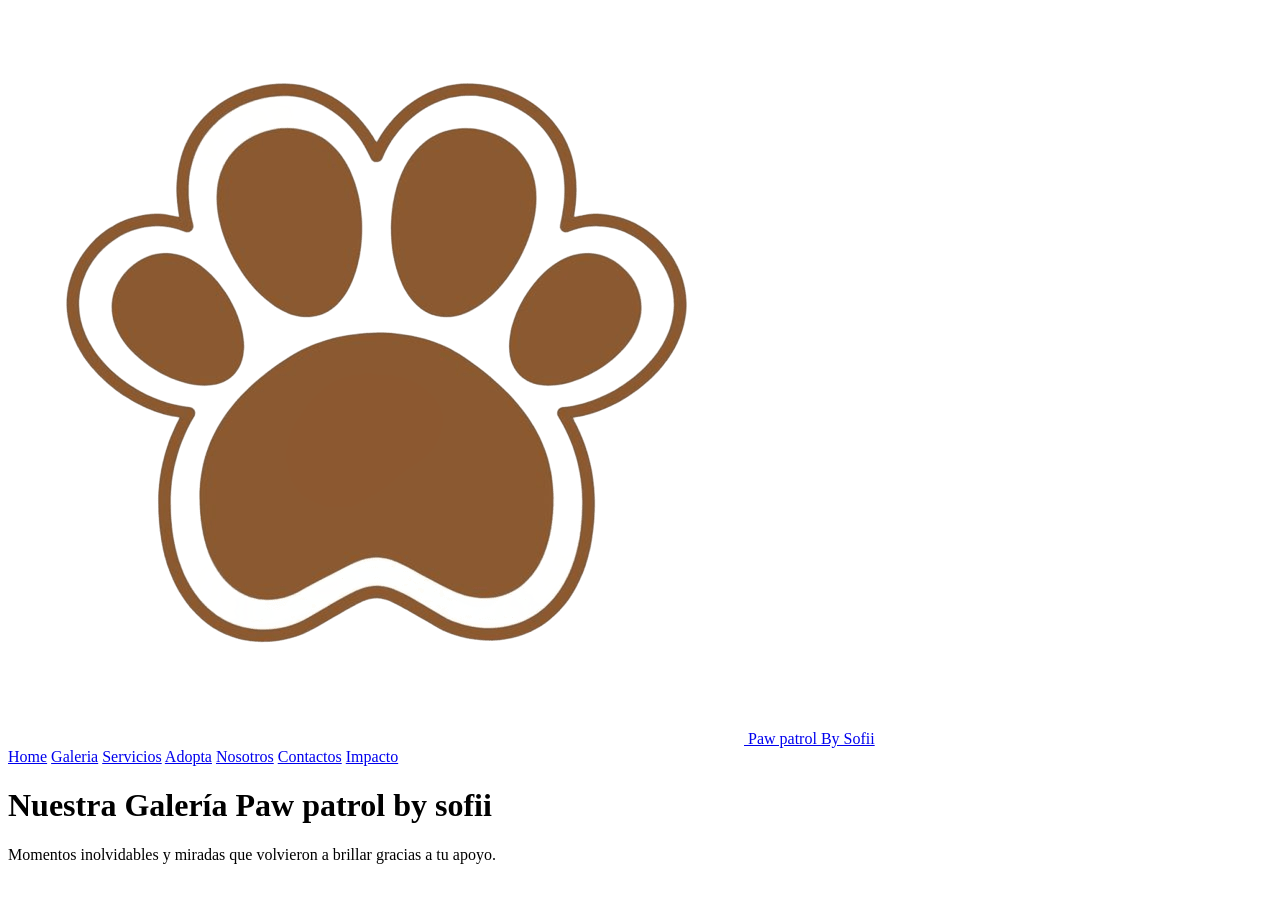
==== impacto-dog.html @ 15e70d33 "feat:agregue nuevo boton impacto" ====
<!DOCTYPE html>
<html lang="en">
<head>
    <meta charset="UTF-8">
    <meta name="viewport" content="width=device-width, initial-scale=1.0">
    <title>Impacto paw patrol by sofii</title>
    <link rel="stylesheet" href="impacto_dog.css">
</head>
<body>

    <nav class="menu-principal">
        <a class="logo" href="index (1).html">
            <img src="images/huellaaa.png" class="huella" alt="Huella"> Paw patrol By Sofii
        </a>
        <div class="menu-links">
            <a href="index.html">Home</a>
            <a href="index_galery.html#galeria">Galeria</a>
            <a href="index.html#servicios">Servicios</a>
            <a href="index_Adopta.html">Adopta</a>
            <a href="index.html#nosotros">Nosotros</a>
            <a href="index_formulario.html#contactos">Contactos</a>
            <a href="impacto-dog.html#impacto"> Impacto</a>
        </div>
    </nav>

    <main class="container">
        <h1 class="galeria">Nuestra Galería Paw patrol by sofii</h1>
        <p class="descripcion">
            Momentos inolvidables y miradas que volvieron a brillar gracias a tu apoyo.
        </p>

</body>
</html>
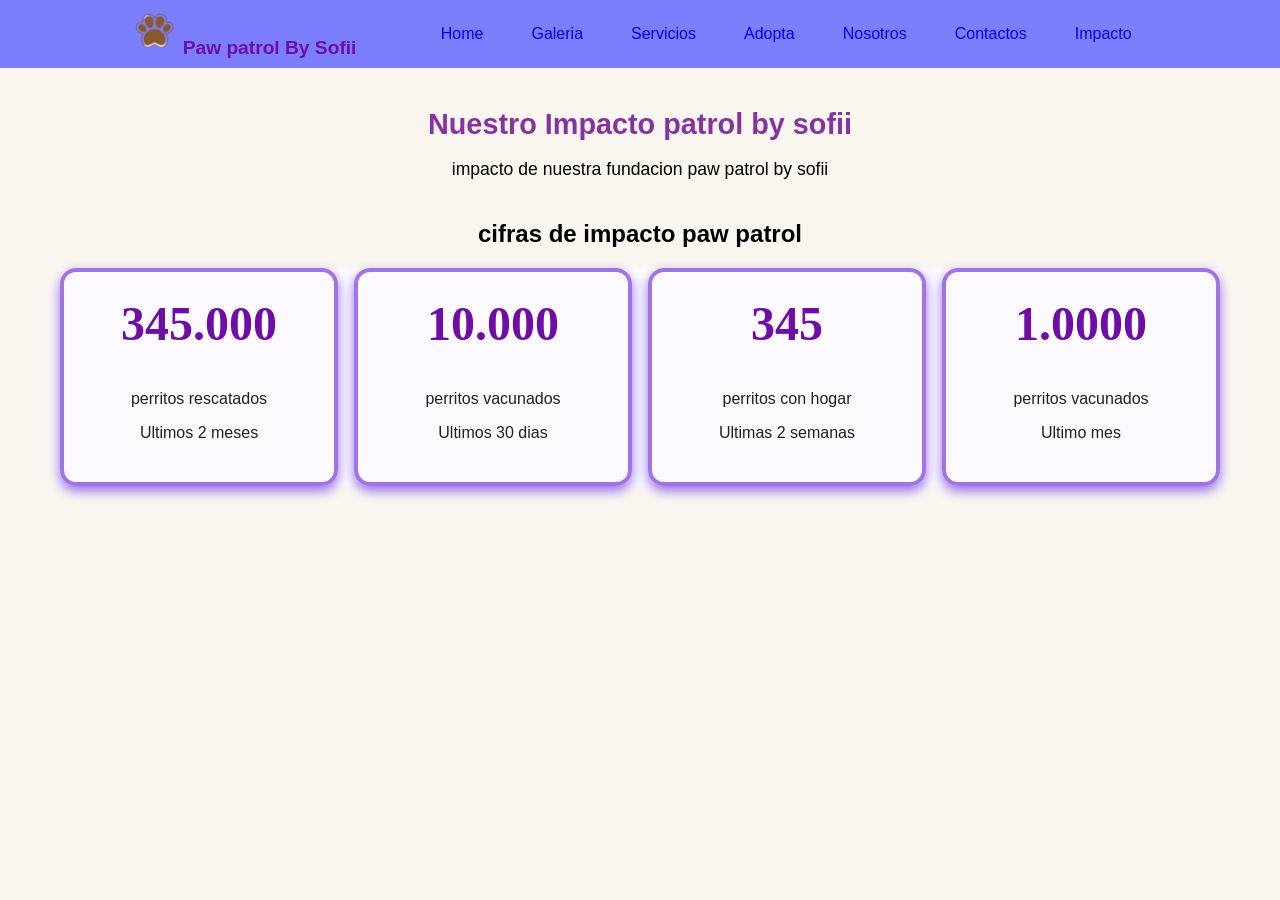
==== commit a0a4b92b: "feat:agregue tiempo de cartas" ====
--- a/impacto-dog.html
+++ b/impacto-dog.html
@@ -1,11 +1,13 @@
 <!DOCTYPE html>
 <html lang="en">
+
 <head>
     <meta charset="UTF-8">
     <meta name="viewport" content="width=device-width, initial-scale=1.0">
     <title>Impacto paw patrol by sofii</title>
     <link rel="stylesheet" href="impacto_dog.css">
 </head>
+
 <body>
 
     <nav class="menu-principal">
@@ -24,10 +26,35 @@
     </nav>
 
     <main class="container">
-        <h1 class="galeria">Nuestra Galería Paw patrol by sofii</h1>
+        <h1 class="impacto">Nuestro Impacto patrol by sofii</h1>
         <p class="descripcion">
-            Momentos inolvidables y miradas que volvieron a brillar gracias a tu apoyo.
+            impacto de nuestra fundacion paw patrol by sofii
         </p>
+        <section id="servicios" class="section container">
+            <h2> cifras de impacto paw patrol </h2>
+            <div class="cardd">
+                <article class="card1">
+                    <h2> 345.000 </h2>
+                    <p> perritos rescatados</p>
+                    <p class="tiempo"> Ultimos 2 meses </p>
+                </article>
+                <article class="card1">
+                    <h2>10.000</h2>
+                    <p>perritos vacunados</p>
+                    <p class="tiempo"> Ultimos 30 dias </p>
+                </article>
+                <article class="card1">
+                    <h2>345</h2>
+                    <p> perritos con hogar</p>
+                    <p class="tiempo"> Ultimas 2 semanas </p>
+                </article>
+                <article class="card1">
+                    <h2>1.0000</h2>
+                    <p>perritos vacunados</p>
+                    <p class="tiempo"> Ultimo mes </p>
+                </article>
+            </div>
+        </section>
+</body>
 
-</body>
 </html>
--- a/impacto_dog.css
+++ b/impacto_dog.css
@@ -0,0 +1,125 @@
+body {
+    box-sizing: border-box;
+    margin: 0;
+    font-family: Arial, Helvetica, sans-serif;
+    background-color:#f9f6f0
+}
+
+
+.menu-principal {
+    position: sticky;
+    top: 0;
+    display: flex;
+    justify-content: space-evenly;
+    align-items: center;
+    padding: 9px 5%;
+    background-color: #6c71ffe3;
+    color: rgb(110, 14, 165);
+    z-index: 10;
+}
+
+.logo {
+    color: rgb(110, 14, 165);
+    font-weight: bold;
+    text-decoration: none;
+    font-size: 1.2rem;
+}
+
+.menu-links {
+    display: flex;
+    gap: 16px;
+    flex-wrap: wrap;
+}
+
+.menu-links a {
+    padding: 8px 16px;
+    border-radius: 5px ;
+    text-decoration: none;
+    transition: background-color 0.3s ease;
+}
+
+.menu-links a:hover {
+    background-color: rgb(180, 128, 243);
+}
+.huella {
+    width: 45px;
+    height: 45px;
+}
+.container {
+    max-width: 1200px;
+    margin: 40px auto;
+    padding: 0 20px;
+    text-align: center;
+}
+
+.impacto {
+    font-size: 1.8rem;
+    color: #8632a0;
+    margin-bottom: 10px;
+}
+
+.descripcion {
+    font-size: 1.1rem;
+    color: #000000;
+    margin-bottom: 40px;
+}
+
+.cards {
+    display: flex;
+    gap: 2rem;
+    flex-wrap: wrap;
+}
+
+
+
+.card,
+.card1 {
+    flex: 1;
+    padding: 1.5rem;
+    border: 4px solid #a274e3;
+    border-radius: 16px;
+    box-shadow: 0 5px 12px #936eef;
+    transition: all 0.3s ease;
+}
+
+
+.cardd {
+    background-color: #fcfaff;
+    color: rgb(32, 31, 33);
+    font-family: Arial, Helvetica, sans-serif;
+    display: flex;
+    gap: 1rem;
+    justify-content: center;
+}
+
+
+.card:hover {
+    background-color: #bfaaff;
+    color: rgb(24, 23, 21);
+    transform: scale(1.06);
+}
+
+
+.card {
+    background-color: #fafaf8;
+    color: rgb(4, 4, 4);
+    font-family: Georgia, 'Times New Roman', Times, serif;
+    font-size: 1.1rem;
+    padding: 1.8rem;
+}
+
+.card1:hover {
+    background-color: rgb(208, 174, 249);
+    color: rgb(24, 23, 21);
+    transform: scale(1.06);
+}
+
+
+.card h2,
+.card1 h2{
+    color: rgb(110, 14, 165);
+    margin-top: 0;
+    font-size: 3.0rem;
+    text-align: center;
+    font-family: Georgia, 'Times New Roman', Times, serif;
+}
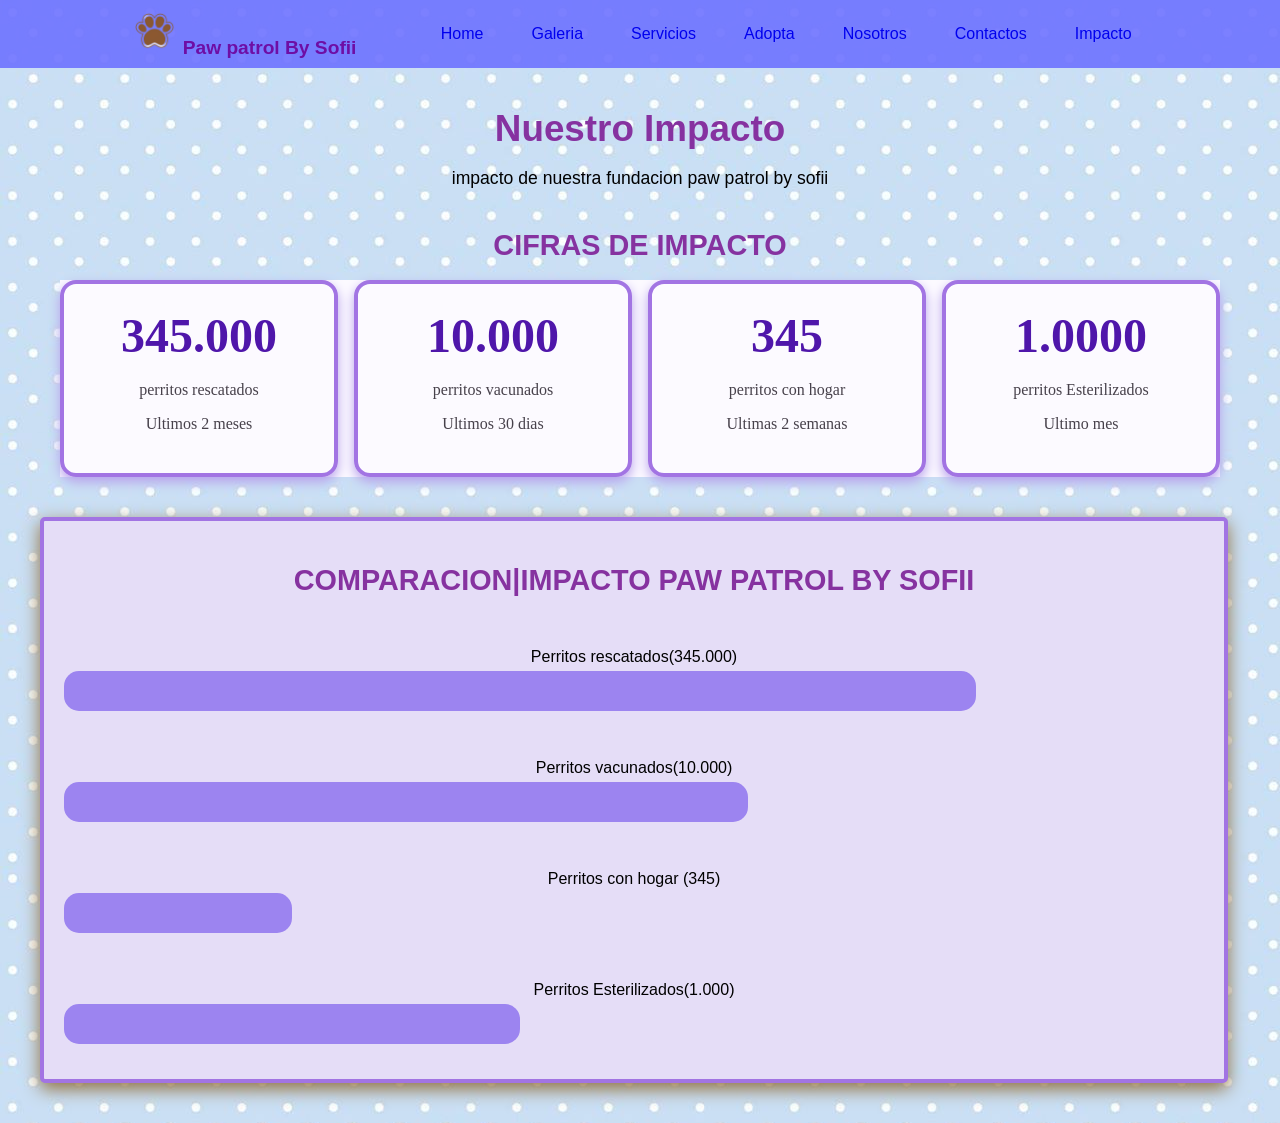
==== commit ce006199: "fixed:arregle tamaño cuadro" ====
--- a/impacto-dog.html
+++ b/impacto-dog.html
@@ -26,12 +26,12 @@
     </nav>
 
     <main class="container">
-        <h1 class="impacto">Nuestro Impacto patrol by sofii</h1>
+        <h1 class="impacto">Nuestro Impacto</h1>
         <p class="descripcion">
             impacto de nuestra fundacion paw patrol by sofii
         </p>
         <section id="servicios" class="section container">
-            <h2> cifras de impacto paw patrol </h2>
+            <h2> CIFRAS DE IMPACTO </h2>
             <div class="cardd">
                 <article class="card1">
                     <h2> 345.000 </h2>
@@ -50,11 +50,41 @@
                 </article>
                 <article class="card1">
                     <h2>1.0000</h2>
-                    <p>perritos vacunados</p>
+                    <p>perritos Esterilizados</p>
                     <p class="tiempo"> Ultimo mes </p>
                 </article>
             </div>
         </section>
+        <div class="metricas">
+            <h2> COMPARACION|IMPACTO PAW PATROL BY SOFII</h2>
+            <div class="doggi1">
+                <span class="texo1">Perritos rescatados(345.000) </span>
+                <div class="barra rescate"></div>
+            </div>
+
+            <div class="doggi1">
+                <span class="texo1">Perritos vacunados(10.000) </span>
+                <div class="barra vacunados"></div>
+            </div>
+            <div class="doggi1">
+                <span class="texo1">Perritos con hogar (345)</span>
+                <div class="barra hogar"></div>
+
+            </div>
+
+            <div class="doggi1">
+                <span class="texo1">Perritos Esterilizados(1.000) </span>
+                <div class="barra Esterilizados"></div>
+
+            </div>
+
+        </div>
+
+
+
+
+
+
 </body>
 
 </html>
--- a/impacto_dog.css
+++ b/impacto_dog.css
@@ -2,9 +2,9 @@
     box-sizing: border-box;
     margin: 0;
     font-family: Arial, Helvetica, sans-serif;
-    background-color:#f9f6f0
+    background-color: #f9f6f0;
+    background-image: url(images/findis.jpeg);
 }
-
 
 .menu-principal {
     position: sticky;
@@ -33,7 +33,7 @@
 
 .menu-links a {
     padding: 8px 16px;
-    border-radius: 5px ;
+    border-radius: 5px;
     text-decoration: none;
     transition: background-color 0.3s ease;
 }
@@ -41,10 +41,12 @@
 .menu-links a:hover {
     background-color: rgb(180, 128, 243);
 }
+
 .huella {
     width: 45px;
     height: 45px;
 }
+
 .container {
     max-width: 1200px;
     margin: 40px auto;
@@ -53,7 +55,7 @@
 }
 
 .impacto {
-    font-size: 1.8rem;
+    font-size: 2.3rem;
     color: #8632a0;
     margin-bottom: 10px;
 }
@@ -66,11 +68,9 @@
 
 .cards {
     display: flex;
-    gap: 2rem;
+    gap: 1rem;
     flex-wrap: wrap;
 }
-
-
 
 .card,
 .card1 {
@@ -78,10 +78,9 @@
     padding: 1.5rem;
     border: 4px solid #a274e3;
     border-radius: 16px;
-    box-shadow: 0 5px 12px #936eef;
+    box-shadow: 0 5px 12px #b7a1ec;
     transition: all 0.3s ease;
 }
-
 
 .cardd {
     background-color: #fcfaff;
@@ -92,34 +91,99 @@
     justify-content: center;
 }
 
-
 .card:hover {
     background-color: #bfaaff;
     color: rgb(24, 23, 21);
     transform: scale(1.06);
 }
 
-
 .card {
     background-color: #fafaf8;
     color: rgb(4, 4, 4);
-    font-family: Georgia, 'Times New Roman', Times, serif;
+    font-family: Georgia, "Times New Roman", Times, serif;
     font-size: 1.1rem;
-    padding: 1.8rem;
+    padding: 1.9rem;
 }
 
 .card1:hover {
-    background-color: rgb(208, 174, 249);
+    background-color: rgb(226, 204, 253);
     color: rgb(24, 23, 21);
     transform: scale(1.06);
 }
 
+.card1 h2 {
+    color: rgb(79, 22, 170);
+    margin-top: 0;
+    font-size: 3rem;
+    text-align: center;
+    font-family: Georgia, "Times New Roman", Times, serif;
+}
 
-.card h2,
-.card1 h2{
-    color: rgb(110, 14, 165);
+.card1 p {
+    color: rgb(71, 65, 75);
     margin-top: 0;
-    font-size: 3.0rem;
+    font-size: 1rem;
     text-align: center;
-    font-family: Georgia, 'Times New Roman', Times, serif;
+    font-family: Georgia, "Times New Roman", Times, serif;
+}
+
+.tiempo {
+    font-family: Georgia, "Times New Roman", Times, serif;
+    font-size: 1.2rem;
+}
+
+.servicios,h2 {
+    font-size: 1.8rem;
+    color: #8632a0;
+    margin-bottom: 18px;
+}
+
+.metricas {
+    width: 95%;
+    background-color: #e5ddf7;
+    border: 4px solid #a274e3;
+    box-shadow: 0 6px 18px rgb(146, 113, 63);
+    border-radius: 5px;
+    display: flex;
+    flex-direction: column;
+    gap: 18px;
+    justify-content: left;
+    margin-bottom: 40px;
+    padding: 20px;
+
+
+}
+
+.doggi1 {
+    margin: 15px 0;
+}
+
+.doggi1 span {
+    display: block;
+    margin-bottom: 5px;
+}
+
+.barra {
+    height: 40px;
+    border-radius: 15px;
+}
+
+.rescate {
+    width: 80%;
+    background-color: #9c84f0;
+}
+
+.vacunados {
+    width: 60%;
+    background-color: #9c84f0;
+}
+
+.hogar {
+    width: 20%;
+    background-color: #9c84f0;
+}
+
+.Esterilizados {
+    width: 40%;
+    background-color: #9c84f0;
 }
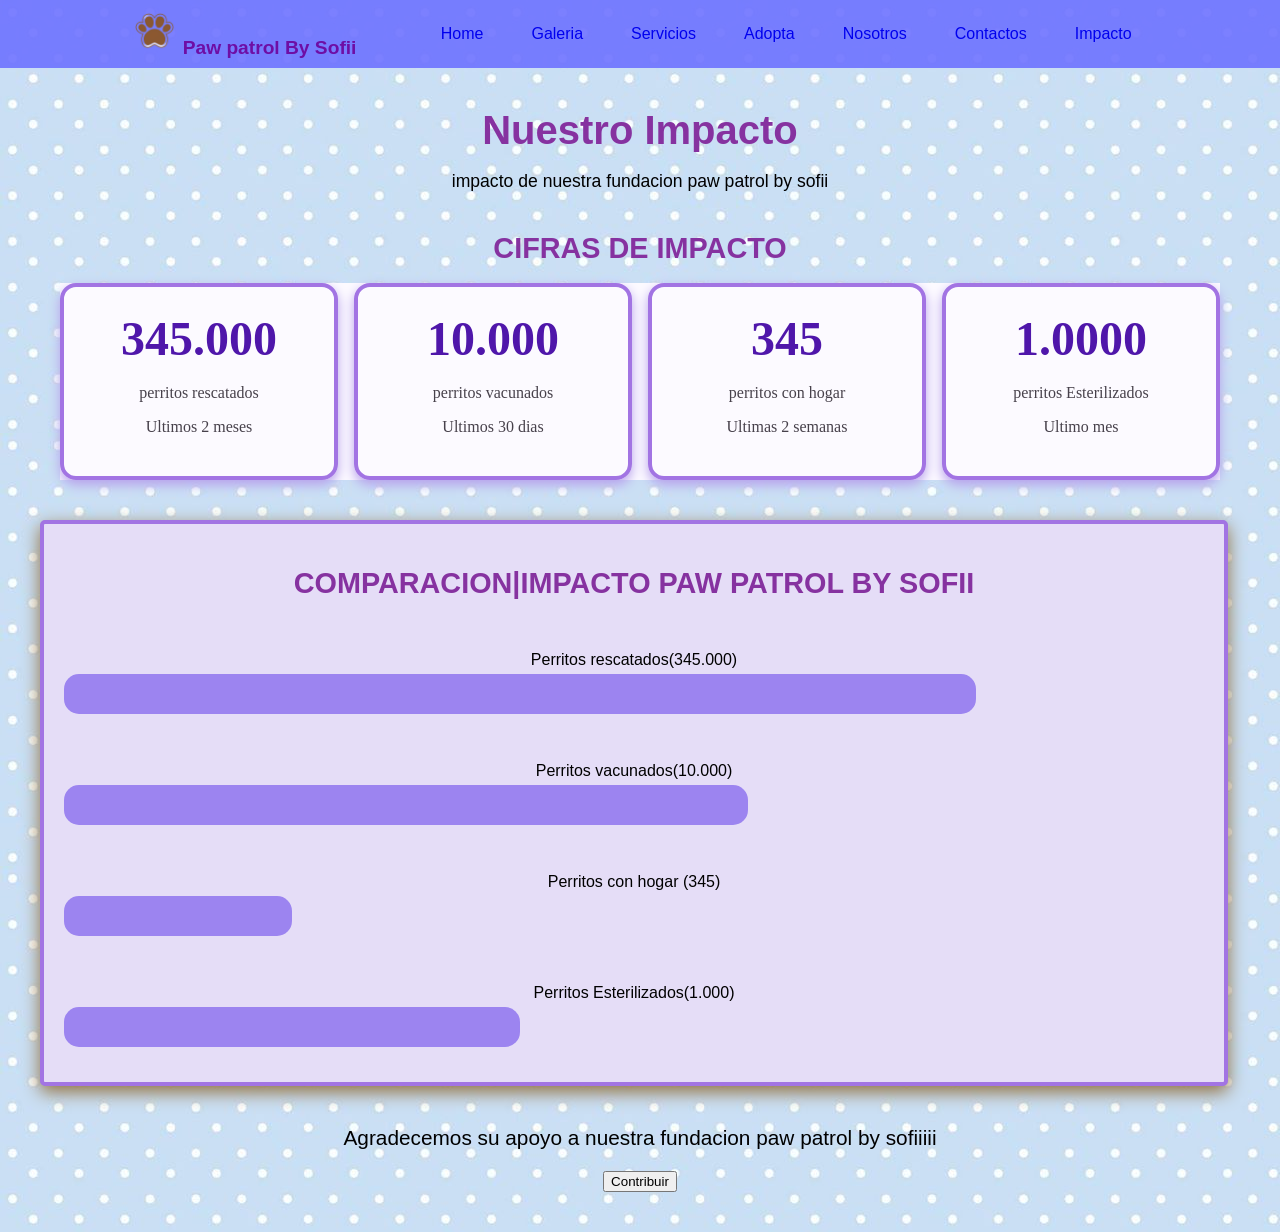
==== commit 242b13a0: "feat:agregue boton CONTRIBUIR" ====
--- a/impacto-dog.html
+++ b/impacto-dog.html
@@ -79,6 +79,11 @@
             </div>
 
         </div>
+        <div class="justificacion">
+            <p> Agradecemos su apoyo a nuestra fundacion paw patrol by sofiiiii
+            </p>
+            <button class="Contribuir">Contribuir</button>
+        </div>
 
 
 
--- a/impacto_dog.css
+++ b/impacto_dog.css
@@ -55,7 +55,7 @@
 }
 
 .impacto {
-    font-size: 2.3rem;
+    font-size: 2.5rem;
     color: #8632a0;
     margin-bottom: 10px;
 }
@@ -150,8 +150,6 @@
     justify-content: left;
     margin-bottom: 40px;
     padding: 20px;
-
-
 }
 
 .doggi1 {
@@ -186,4 +184,11 @@
 .Esterilizados {
     width: 40%;
     background-color: #9c84f0;
+}
+.justificacion p{
+    font-family: 'Lucida Sans', 'Lucida Sans Regular', 'Lucida Grande', 'Lucida Sans Unicode', Geneva, Verdana, sans-serif;
+    font-size: 1.3rem;
+}
+.contribuir{
+   
 }
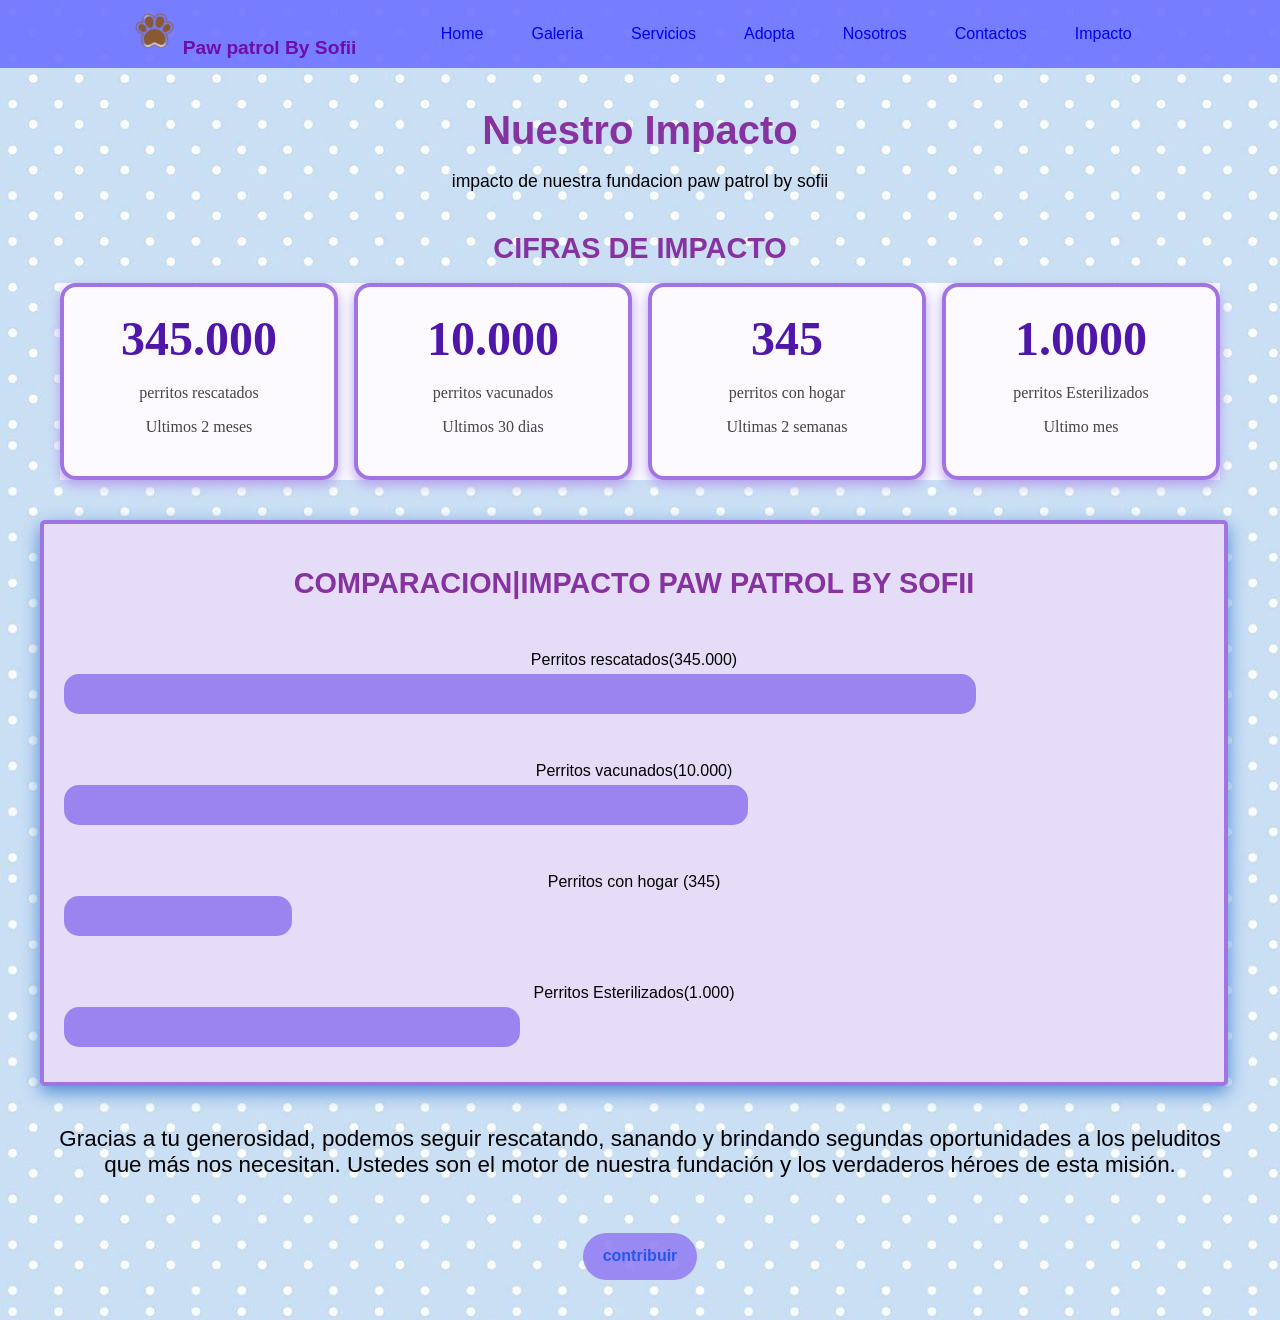
==== commit eac019db: "feat:  agregue pagina impacto" ====
--- a/impacto-dog.html
+++ b/impacto-dog.html
@@ -80,15 +80,12 @@
 
         </div>
         <div class="justificacion">
-            <p> Agradecemos su apoyo a nuestra fundacion paw patrol by sofiiiii
+            <p> Gracias a tu generosidad, podemos seguir rescatando, sanando y brindando segundas oportunidades a los
+                peluditos que más nos necesitan. Ustedes son el motor de nuestra fundación y los verdaderos héroes de
+                esta misión.
             </p>
-            <button class="Contribuir">Contribuir</button>
+            <a class="button" href="#"> contribuir</a>
         </div>
-
-
-
-
-
 
 </body>
 
--- a/impacto_dog.css
+++ b/impacto_dog.css
@@ -86,13 +86,14 @@
     background-color: #fcfaff;
     color: rgb(32, 31, 33);
     font-family: Arial, Helvetica, sans-serif;
-    display: flex;
+    display: grid;
+    grid-template-columns: 1fr;
     gap: 1rem;
     justify-content: center;
 }
 
 .card:hover {
-    background-color: #bfaaff;
+    background-color: #d3c4ff;
     color: rgb(24, 23, 21);
     transform: scale(1.06);
 }
@@ -106,7 +107,7 @@
 }
 
 .card1:hover {
-    background-color: rgb(226, 204, 253);
+    background-color: rgb(235, 220, 253);
     color: rgb(24, 23, 21);
     transform: scale(1.06);
 }
@@ -142,7 +143,7 @@
     width: 95%;
     background-color: #e5ddf7;
     border: 4px solid #a274e3;
-    box-shadow: 0 6px 18px rgb(146, 113, 63);
+    box-shadow: 0 6px 18px rgb(76, 139, 211);
     border-radius: 5px;
     display: flex;
     flex-direction: column;
@@ -187,8 +188,31 @@
 }
 .justificacion p{
     font-family: 'Lucida Sans', 'Lucida Sans Regular', 'Lucida Grande', 'Lucida Sans Unicode', Geneva, Verdana, sans-serif;
-    font-size: 1.3rem;
-}
-.contribuir{
-   
+    font-size: 1.4rem;
+}
+
+.button {
+    display: inline-block;
+    margin-top: 2rem;
+    padding: 0.9rem 1.2rem;
+    background-color: #937df3dc;
+    color: rgb(41, 86, 236);
+    text-decoration: none;
+    border-radius: 90px;
+    font-weight: bold;
+}
+
+
+@media (min-width: 560px) {
+    .cardd{
+        grid-template-columns: repeat(2,1fr);
+        
+    }
+}
+
+@media (min-width: 1024px) {
+    .cardd{
+        grid-template-columns: repeat(4,1fr);
+        
+    }
 }
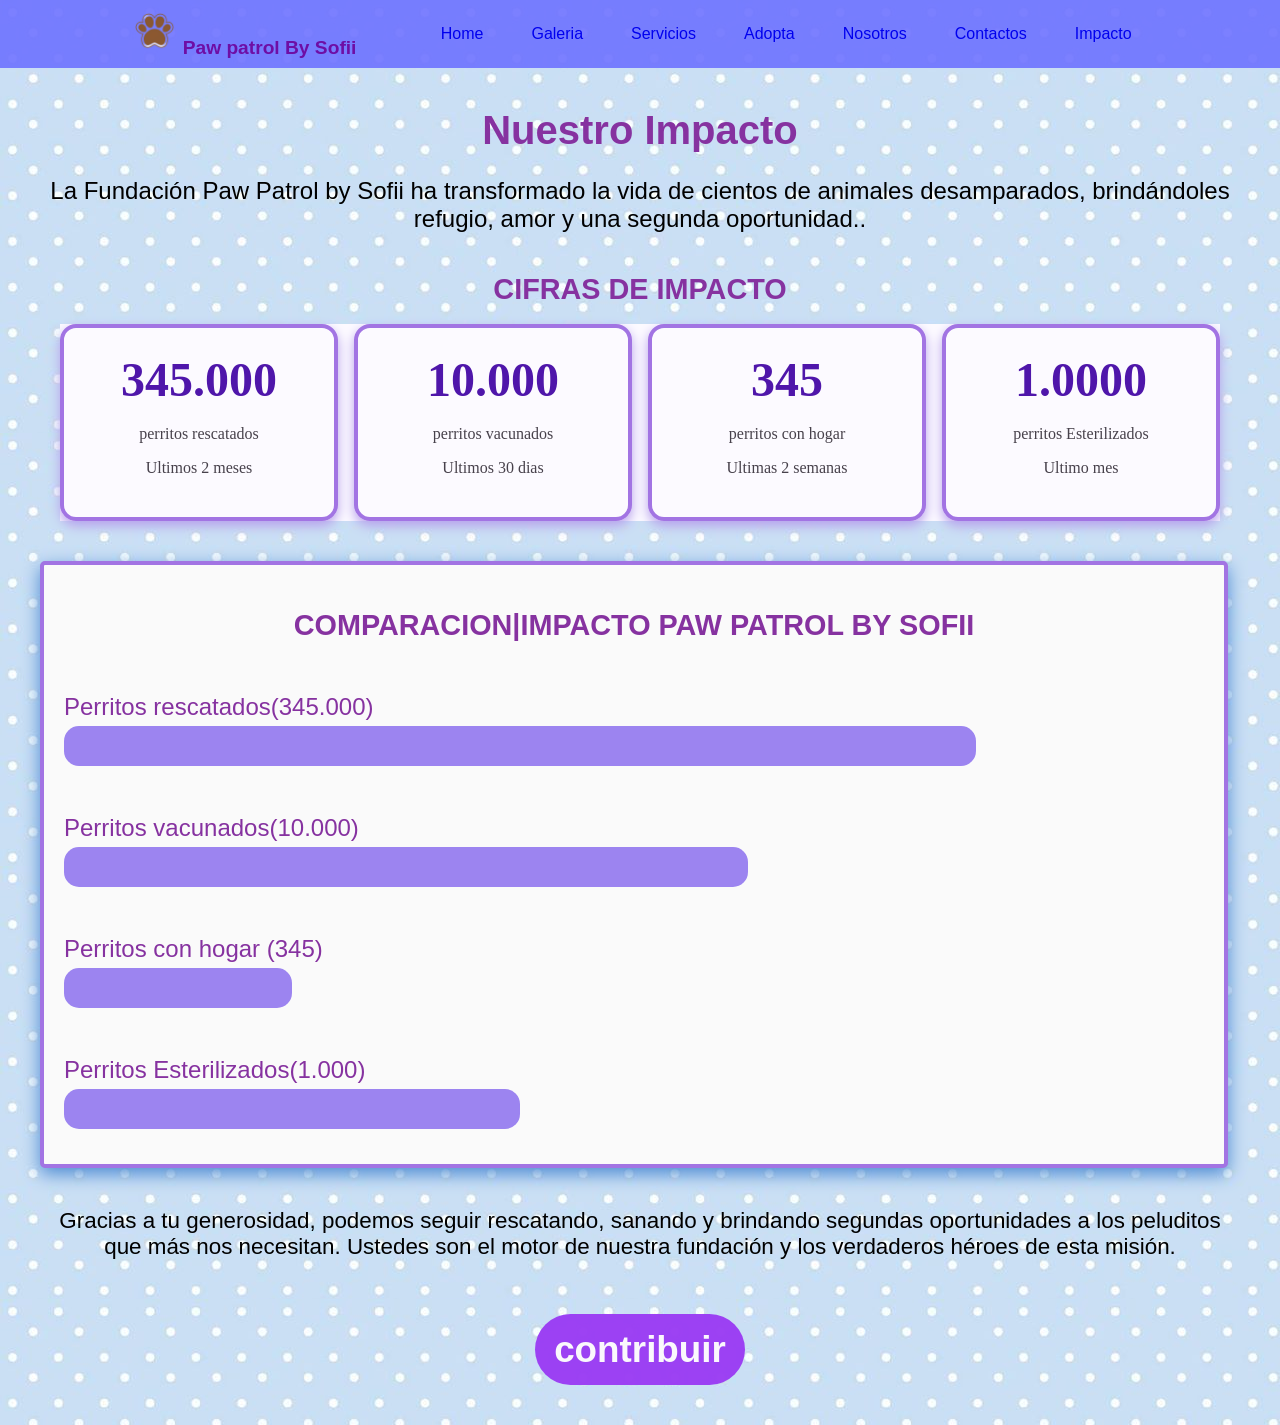
==== commit 6cf576c3: "fixed: arregle color de boton" ====
--- a/impacto-dog.html
+++ b/impacto-dog.html
@@ -28,7 +28,8 @@
     <main class="container">
         <h1 class="impacto">Nuestro Impacto</h1>
         <p class="descripcion">
-            impacto de nuestra fundacion paw patrol by sofii
+            La Fundación Paw Patrol by Sofii ha transformado la vida de cientos de animales desamparados, brindándoles
+            refugio, amor y una segunda oportunidad..
         </p>
         <section id="servicios" class="section container">
             <h2> CIFRAS DE IMPACTO </h2>
--- a/impacto_dog.css
+++ b/impacto_dog.css
@@ -1,7 +1,7 @@
 body {
     box-sizing: border-box;
     margin: 0;
-    font-family: Arial, Helvetica, sans-serif;
+    font-family: 'Segoe UI', Tahoma, Geneva, Verdana, sans-serif;
     background-color: #f9f6f0;
     background-image: url(images/findis.jpeg);
 }
@@ -61,7 +61,7 @@
 }
 
 .descripcion {
-    font-size: 1.1rem;
+    font-size: 1.5rem;
     color: #000000;
     margin-bottom: 40px;
 }
@@ -70,6 +70,8 @@
     display: flex;
     gap: 1rem;
     flex-wrap: wrap;
+    font-family: 'Segoe UI', Tahoma, Geneva, Verdana, sans-serif;
+    font-size: 1.1rem;
 }
 
 .card,
@@ -93,7 +95,6 @@
 }
 
 .card:hover {
-    background-color: #d3c4ff;
     color: rgb(24, 23, 21);
     transform: scale(1.06);
 }
@@ -133,7 +134,8 @@
     font-size: 1.2rem;
 }
 
-.servicios,h2 {
+.servicios,
+h2 {
     font-size: 1.8rem;
     color: #8632a0;
     margin-bottom: 18px;
@@ -141,7 +143,7 @@
 
 .metricas {
     width: 95%;
-    background-color: #e5ddf7;
+    background-color: #fafafa;
     border: 4px solid #a274e3;
     box-shadow: 0 6px 18px rgb(76, 139, 211);
     border-radius: 5px;
@@ -155,16 +157,22 @@
 
 .doggi1 {
     margin: 15px 0;
+
 }
 
 .doggi1 span {
     display: block;
     margin-bottom: 5px;
-}
+    text-align: left;
+    font-size: 1.5rem;
+    color: #8632a0;
+}
+
 
 .barra {
     height: 40px;
     border-radius: 15px;
+    overflow: hidden;
 }
 
 .rescate {
@@ -186,8 +194,9 @@
     width: 40%;
     background-color: #9c84f0;
 }
-.justificacion p{
-    font-family: 'Lucida Sans', 'Lucida Sans Regular', 'Lucida Grande', 'Lucida Sans Unicode', Geneva, Verdana, sans-serif;
+
+.justificacion p {
+   font-family: 'Segoe UI', Tahoma, Geneva, Verdana, sans-serif;
     font-size: 1.4rem;
 }
 
@@ -195,24 +204,25 @@
     display: inline-block;
     margin-top: 2rem;
     padding: 0.9rem 1.2rem;
-    background-color: #937df3dc;
-    color: rgb(41, 86, 236);
+    background-color: #9b3df3f8;
+    color: rgb(250, 248, 252);
     text-decoration: none;
     border-radius: 90px;
     font-weight: bold;
+    font-size: 2.3rem;
 }
 
 
 @media (min-width: 560px) {
-    .cardd{
-        grid-template-columns: repeat(2,1fr);
-        
+    .cardd {
+        grid-template-columns: repeat(2, 1fr);
+
     }
 }
 
 @media (min-width: 1024px) {
-    .cardd{
-        grid-template-columns: repeat(4,1fr);
-        
+    .cardd {
+        grid-template-columns: repeat(4, 1fr);
+
     }
 }
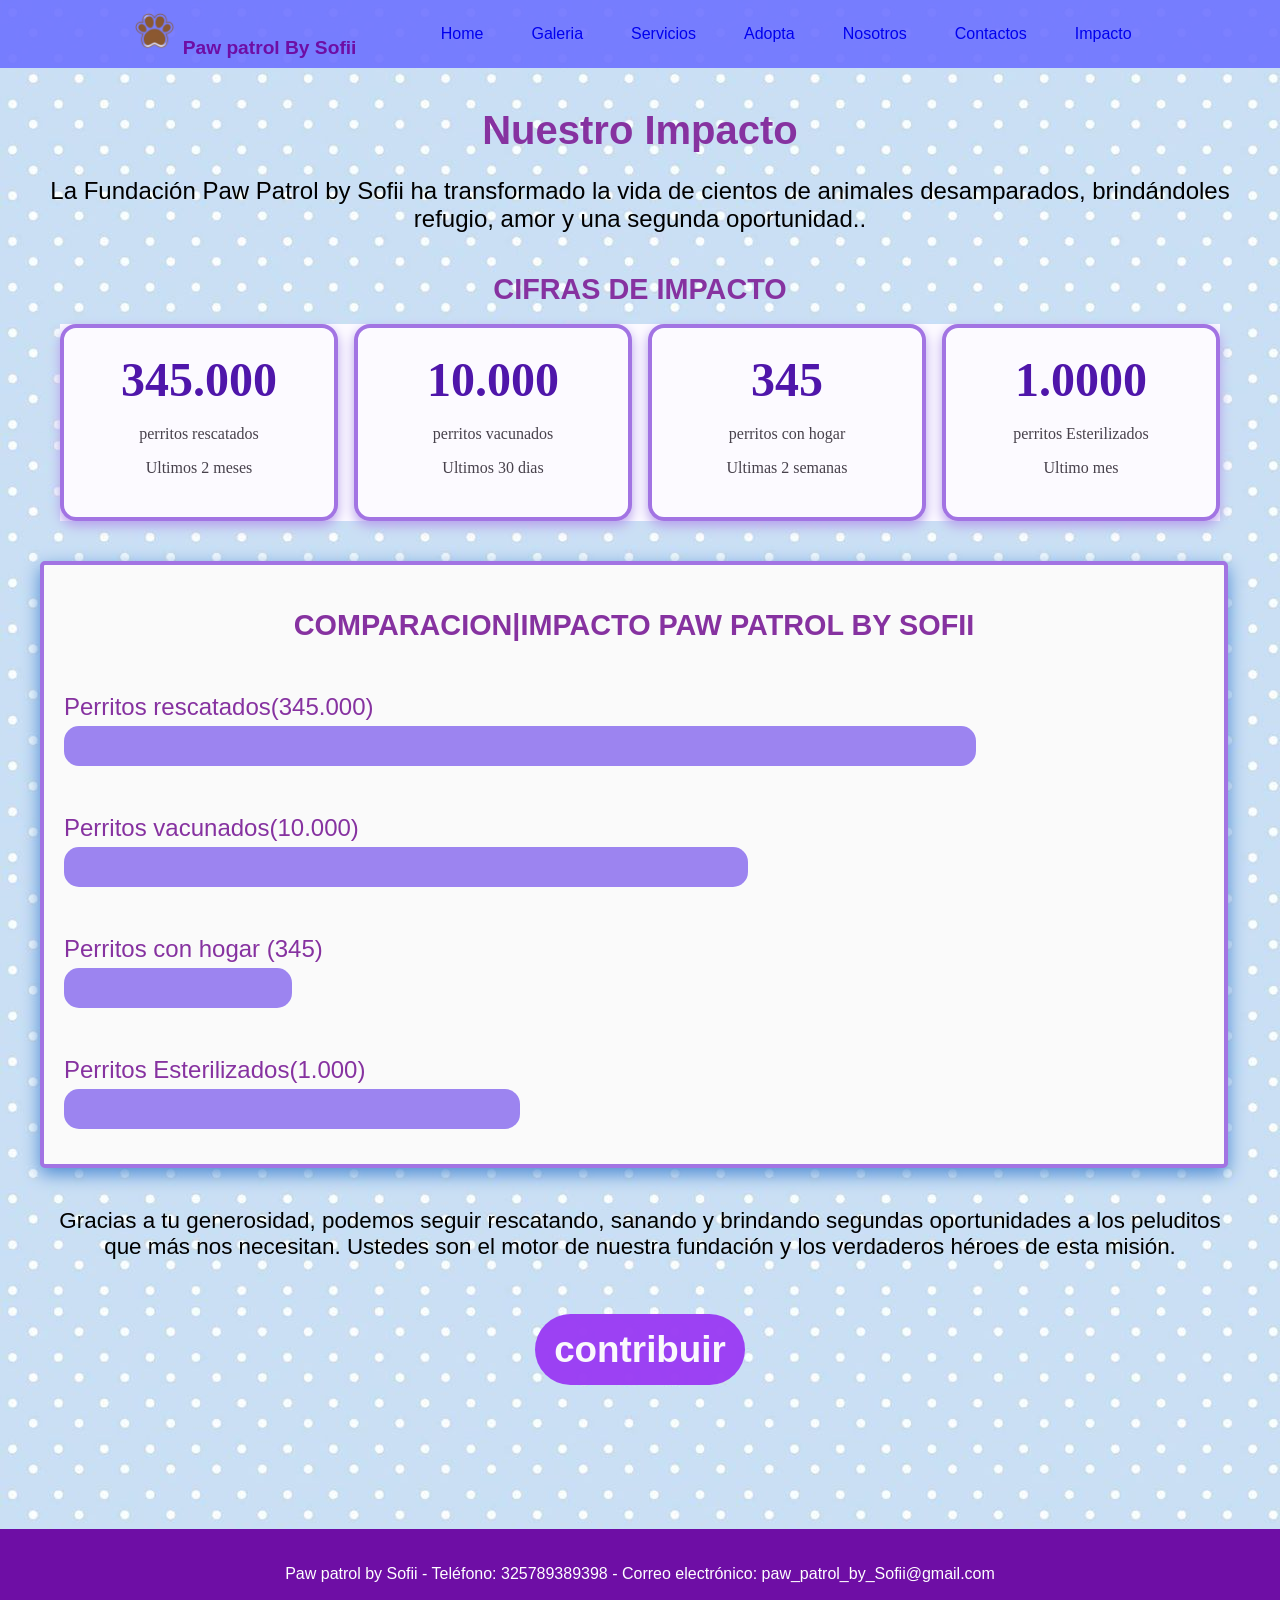
==== commit 601c57e8: "fixed:aregle footers" ====
--- a/impacto-dog.html
+++ b/impacto-dog.html
@@ -87,7 +87,10 @@
             </p>
             <a class="button" href="#"> contribuir</a>
         </div>
-
+    </main>
+        <footer id="contactos" class="footer">
+            <p>Paw patrol by Sofii - Teléfono: 325789389398 - Correo electrónico: paw_patrol_by_Sofii@gmail.com</p>
+        </footer>
 </body>
 
 </html>
--- a/impacto_dog.css
+++ b/impacto_dog.css
@@ -211,6 +211,14 @@
     font-weight: bold;
     font-size: 2.3rem;
 }
+.footer {
+    margin-top: 9rem;
+    width: 100%;
+    padding: 20px 0;
+    text-align: center;
+    background-color: rgb(110, 14, 165);
+    color: white;
+}
 
 
 @media (min-width: 560px) {
